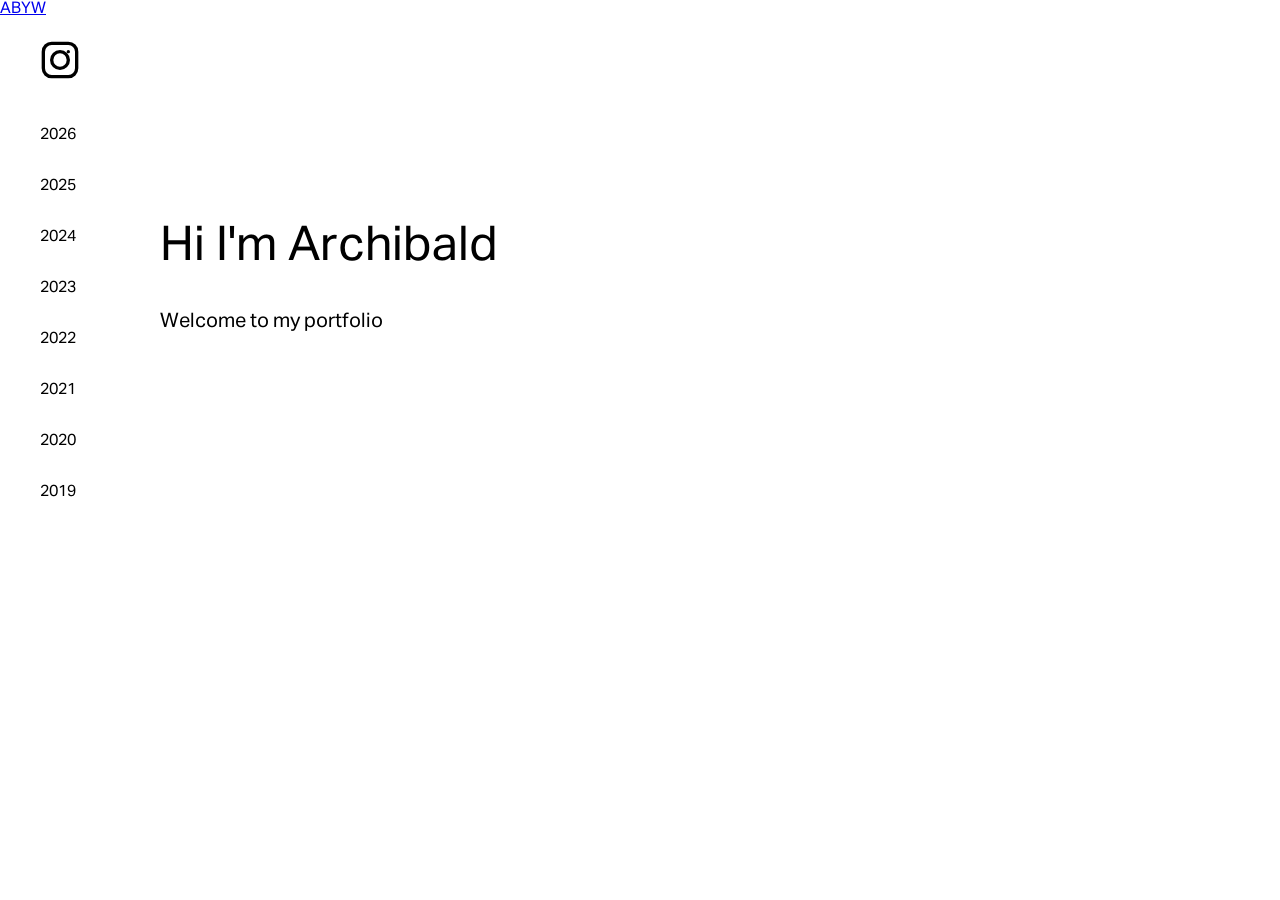
==== index.html @ c822dc49 "Update viewport meta tag and modify content" ====
<!DOCTYPE html>
<html lang="en">
<head>
  <meta charset="UTF-8">
  <title>Archibald Portfolio</title>
  <meta name="viewport" content="width=device-width, initial-scale=1.0">
  <link rel="stylesheet" href="style.css">
</head>
<body>

  <!-- Left Column -->
  <div class="left-column">

    <!-- Instagram Icon -->
    <a href="https://www.instagram.com/YOUR_USERNAME" target="_blank" class="instagram-link">
      <svg class="instagram-icon" viewBox="0 0 24 24">
        <rect x="2" y="2" width="20" height="20" rx="5" fill="none" stroke="black" stroke-width="2"/>
        <circle cx="12" cy="12" r="5" fill="none" stroke="black" stroke-width="2"/>
        <circle cx="17" cy="7" r="1" fill="black"/>
      </svg>
    </a>

    <!-- Years -->
    <div class="year-nav">
      <div>2026</div>
      <div>2025</div>
      <div>2024</div>
      <div>2023</div>
      <div>2022</div>
      <div>2021</div>
      <div>2020</div>
      <div>2019</div>
    </div>

  </div>

  <!-- Top Right Button -->
  <a href="index.html" class="home-button">ABYW</a>

  <!-- Landing Content -->
  <main class="landing-content">
    <h1>Hi I'm Archibald</h1>
    <p>Welcome to my portfolio</p>
  </main>

</body>
</html>
---- style.css ----
/* 1. Font */
@font-face {
  font-family: "AktivGrotesk";
  src: url("fonts/AktivGrotesk-Regular.otf") format("opentype");
  font-weight: 400;
  font-style: normal;
}

/* 2. Global Reset */
* {
  margin: 0;
  padding: 0;
  box-sizing: border-box;
}

body {
  font-family: "AktivGrotesk", Arial, sans-serif;
  background: #ffffff;
  color: #000000;
}

/* 3. Left Column */
.left-column {
  position: fixed;
  top: 40px;
  left: 40px;
  display: flex;
  flex-direction: column;
  align-items: flex-start;
  gap: 40px; /* space between icon and years */
}

/* Instagram Icon */
.instagram-icon {
  width: 40px;
  height: 40px;
  cursor: pointer;
  transition: transform 0.3s;
}

.instagram-icon:hover {
  transform: scale(1.1);
}

/* 4. Years */
.year-nav {
  display: flex;
  flex-direction: column;
  gap: 32px;
}

.year-nav .year {
  font-size: 20px;
  font-weight: 400;
  cursor: default;
}

/* 5. Main Landing Content */
.landing-content {
  margin-left: 160px; /* space for left column */
  margin-top: 200px;
  max-width: 700px;
}

.landing-content h1 {
  font-size: 48px;
  font-weight: 400;
  margin-bottom: 30px;
}

.landing-content p {
  font-size: 20px;
  line-height: 1.6;
}

/* 6. Responsive */
@media (max-width: 768px) {
  .left-column {
    position: static;
    flex-direction: row;
    justify-content: flex-start;
    gap: 20px;
    margin-top: 40px;
  }

  .landing-content {
    margin-left: 30px;
    margin-top: 60px;
    text-align: left;
  }

  .landing-content h1 {
    font-size: 36px;
  }

  .landing-content p {
    font-size: 18px;
  }
}
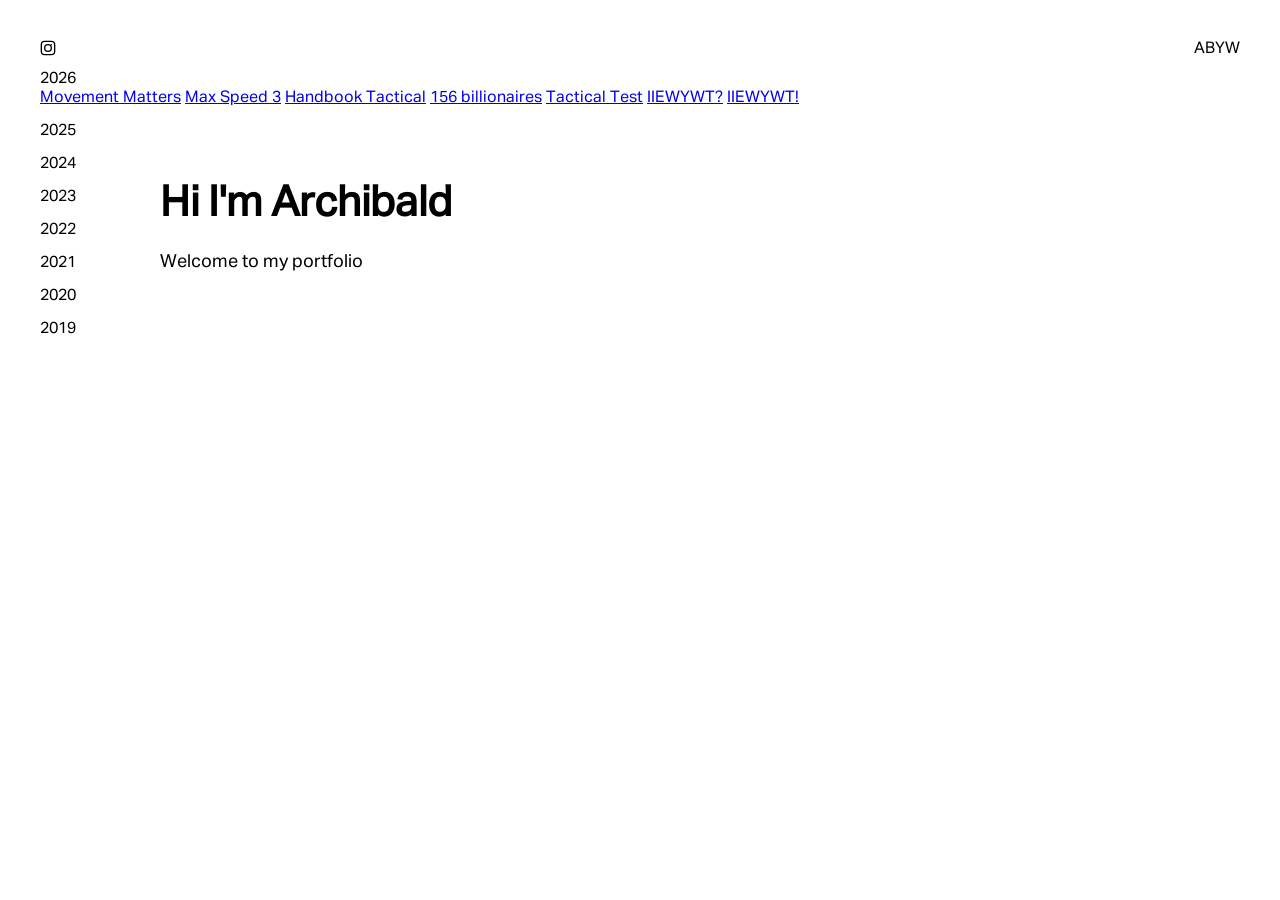
==== commit a0508017: "Update index.html" ====
--- a/index.html
+++ b/index.html
@@ -8,40 +8,53 @@
 </head>
 <body>
 
-  <!-- Left Column -->
-  <div class="left-column">
+<!-- LEFT COLUMN -->
+<div class="left-column">
 
-    <!-- Instagram Icon -->
-    <a href="https://www.instagram.com/YOUR_USERNAME" target="_blank" class="instagram-link">
-      <svg class="instagram-icon" viewBox="0 0 24 24">
-        <rect x="2" y="2" width="20" height="20" rx="5" fill="none" stroke="black" stroke-width="2"/>
-        <circle cx="12" cy="12" r="5" fill="none" stroke="black" stroke-width="2"/>
-        <circle cx="17" cy="7" r="1" fill="black"/>
-      </svg>
-    </a>
+  <!-- Instagram -->
+  <a href="https://www.instagram.com/YOUR_USERNAME" target="_blank" class="instagram-link">
+    <svg viewBox="0 0 24 24" class="instagram-icon">
+      <rect x="2" y="2" width="20" height="20" rx="5" fill="none" stroke="black" stroke-width="2"/>
+      <circle cx="12" cy="12" r="5" fill="none" stroke="black" stroke-width="2"/>
+      <circle cx="17" cy="7" r="1" fill="black"/>
+    </svg>
+  </a>
 
-    <!-- Years -->
-    <div class="year-nav">
-      <div>2026</div>
-      <div>2025</div>
-      <div>2024</div>
-      <div>2023</div>
-      <div>2022</div>
-      <div>2021</div>
-      <div>2020</div>
-      <div>2019</div>
+  <!-- YEARS + PROJECTS -->
+  <div class="year-nav">
+
+    <div class="year-block">
+      <div class="year">2026</div>
+      <div class="projects">
+        <a href="movement-matters.html" class="project-link">Movement Matters</a>
+        <a href="max-speed-3.html" class="project-link">Max Speed 3</a>
+        <a href="handbook-tactical.html" class="project-link">Handbook Tactical</a>
+        <a href="156-billionaires.html" class="project-link">156 billionaires</a>
+        <a href="tactical-test.html" class="project-link">Tactical Test</a>
+        <a href="iiewywt-question.html" class="project-link">IIEWYWT?</a>
+        <a href="iiewywt-exclaim.html" class="project-link">IIEWYWT!</a>
+      </div>
     </div>
 
+    <div class="year">2025</div>
+    <div class="year">2024</div>
+    <div class="year">2023</div>
+    <div class="year">2022</div>
+    <div class="year">2021</div>
+    <div class="year">2020</div>
+    <div class="year">2019</div>
+
   </div>
+</div>
 
-  <!-- Top Right Button -->
-  <a href="index.html" class="home-button">ABYW</a>
+<!-- TOP RIGHT BUTTON -->
+<a href="index.html" class="home-button">ABYW</a>
 
-  <!-- Landing Content -->
-  <main class="landing-content">
-    <h1>Hi I'm Archibald</h1>
-    <p>Welcome to my portfolio</p>
-  </main>
+<!-- LANDING -->
+<main class="landing-content">
+  <h1>Hi I'm Archibald</h1>
+  <p>Welcome to my portfolio</p>
+</main>
 
 </body>
 </html>
--- a/style.css
+++ b/style.css
@@ -1,12 +1,9 @@
-/* 1. Font */
 @font-face {
   font-family: "AktivGrotesk";
   src: url("fonts/AktivGrotesk-Regular.otf") format("opentype");
-  font-weight: 400;
-  font-style: normal;
 }
 
-/* 2. Global Reset */
+/* Reset */
 * {
   margin: 0;
   padding: 0;
@@ -19,81 +16,96 @@
   color: #000000;
 }
 
-/* 3. Left Column */
+/* Left column */
 .left-column {
   position: fixed;
-  top: 40px;
+  top: 40px;   /* This controls vertical alignment */
   left: 40px;
   display: flex;
   flex-direction: column;
-  align-items: flex-start;
-  gap: 40px; /* space between icon and years */
+  gap: 14px;
 }
 
-/* Instagram Icon */
+/* Instagram */
+.instagram-link {
+  width: 16px;
+  height: 16px;
+  display: block;
+}
+
 .instagram-icon {
-  width: 40px;
-  height: 40px;
+  width: 100%;
+  height: 100%;
   cursor: pointer;
-  transition: transform 0.3s;
+  transition: transform 0.2s ease;
 }
 
 .instagram-icon:hover {
-  transform: scale(1.1);
+  transform: scale(1.15);
 }
 
-/* 4. Years */
+/* Years */
 .year-nav {
   display: flex;
   flex-direction: column;
-  gap: 32px;
+  gap: 14px;
+  font-size: 16px;
 }
 
-.year-nav .year {
-  font-size: 20px;
-  font-weight: 400;
-  cursor: default;
+/* Top-right ABYW button */
+.home-button {
+  position: fixed;
+  top: 40px;    /* SAME as .left-column top */
+  right: 40px;
+  font-size: 16px;
+  text-decoration: none;
+  font-weight: 500;
+  color: #000;
+  transition: opacity 0.2s ease;
 }
 
-/* 5. Main Landing Content */
+.home-button:hover {
+  opacity: 0.6;
+}
+
+/* Landing Content */
 .landing-content {
-  margin-left: 160px; /* space for left column */
-  margin-top: 200px;
+  margin-left: 160px;
+  margin-top: 180px;
   max-width: 700px;
 }
 
 .landing-content h1 {
-  font-size: 48px;
-  font-weight: 400;
-  margin-bottom: 30px;
+  font-size: 42px;
+  margin-bottom: 20px;
 }
 
 .landing-content p {
-  font-size: 20px;
-  line-height: 1.6;
+  font-size: 18px;
+  line-height: 1.5;
 }
 
-/* 6. Responsive */
+/* Responsive */
 @media (max-width: 768px) {
   .left-column {
     position: static;
+    margin: 30px;
     flex-direction: row;
-    justify-content: flex-start;
-    gap: 20px;
-    margin-top: 40px;
+    gap: 10px;
+  }
+
+  .year-nav {
+    flex-direction: row;
+    gap: 8px;
+    font-size: 14px;
+  }
+
+  .home-button {
+    top: 30px;
+    right: 30px;
   }
 
   .landing-content {
-    margin-left: 30px;
-    margin-top: 60px;
-    text-align: left;
-  }
-
-  .landing-content h1 {
-    font-size: 36px;
-  }
-
-  .landing-content p {
-    font-size: 18px;
+    margin: 60px 30px;
   }
 }
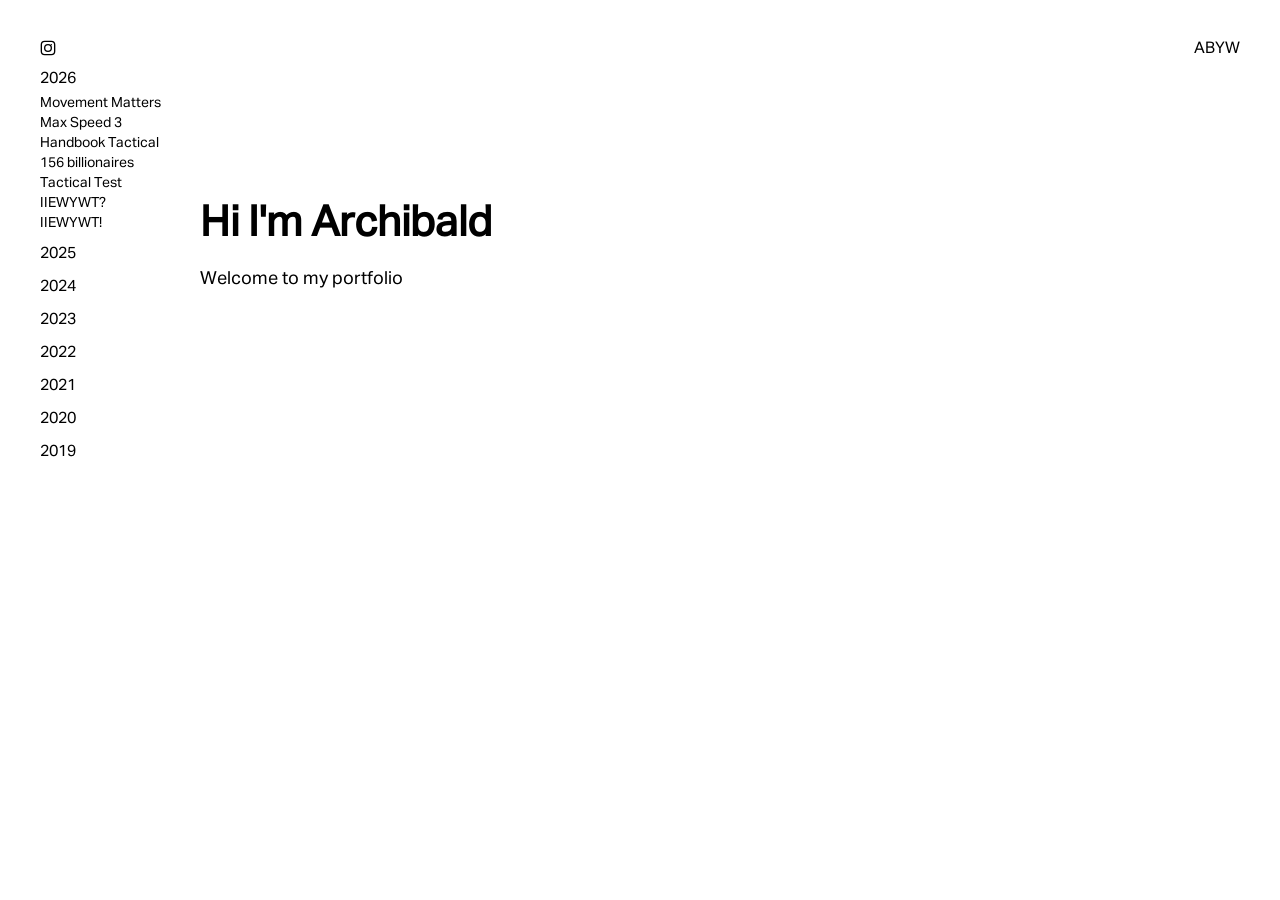
==== commit 44a4f950: "Update comments for clarity in index.html" ====
--- a/index.html
+++ b/index.html
@@ -47,10 +47,10 @@
   </div>
 </div>
 
-<!-- TOP RIGHT BUTTON -->
+<!-- TOP RIGHT HOME BUTTON -->
 <a href="index.html" class="home-button">ABYW</a>
 
-<!-- LANDING -->
+<!-- LANDING CONTENT -->
 <main class="landing-content">
   <h1>Hi I'm Archibald</h1>
   <p>Welcome to my portfolio</p>
--- a/style.css
+++ b/style.css
@@ -1,9 +1,10 @@
+/* Font */
 @font-face {
   font-family: "AktivGrotesk";
   src: url("fonts/AktivGrotesk-Regular.otf") format("opentype");
 }
 
-/* Reset */
+/* RESET */
 * {
   margin: 0;
   padding: 0;
@@ -16,17 +17,23 @@
   color: #000000;
 }
 
-/* Left column */
+/* GLOBAL LINK OVERRIDE */
+a {
+  color: inherit;
+  text-decoration: none;
+}
+
+/* LEFT COLUMN */
 .left-column {
   position: fixed;
-  top: 40px;   /* This controls vertical alignment */
+  top: 40px;
   left: 40px;
   display: flex;
   flex-direction: column;
   gap: 14px;
 }
 
-/* Instagram */
+/* INSTAGRAM ICON */
 .instagram-link {
   width: 16px;
   height: 16px;
@@ -44,22 +51,49 @@
   transform: scale(1.15);
 }
 
-/* Years */
+/* YEARS + PROJECTS */
 .year-nav {
   display: flex;
   flex-direction: column;
   gap: 14px;
+}
+
+.year-block {
+  display: flex;
+  flex-direction: column;
+  gap: 6px;
+}
+
+.year {
   font-size: 16px;
 }
 
-/* Top-right ABYW button */
+.projects {
+  display: flex;
+  flex-direction: column; /* stacked vertically */
+  gap: 4px;
+}
+
+.project-link {
+  display: block;
+  font-size: 14px;       /* smaller than year */
+  color: #000000;
+  text-decoration: none;  /* no underline */
+  font-weight: 400;
+  transition: opacity 0.2s ease;
+}
+
+.project-link:hover {
+  opacity: 0.5;
+}
+
+/* TOP RIGHT HOME BUTTON */
 .home-button {
   position: fixed;
-  top: 40px;    /* SAME as .left-column top */
+  top: 40px;
   right: 40px;
   font-size: 16px;
   text-decoration: none;
-  font-weight: 500;
   color: #000;
   transition: opacity 0.2s ease;
 }
@@ -68,10 +102,10 @@
   opacity: 0.6;
 }
 
-/* Landing Content */
+/* LANDING CONTENT */
 .landing-content {
-  margin-left: 160px;
-  margin-top: 180px;
+  margin-left: 200px;
+  margin-top: 200px;
   max-width: 700px;
 }
 
@@ -82,10 +116,9 @@
 
 .landing-content p {
   font-size: 18px;
-  line-height: 1.5;
 }
 
-/* Responsive */
+/* RESPONSIVE */
 @media (max-width: 768px) {
   .left-column {
     position: static;
@@ -97,15 +130,20 @@
   .year-nav {
     flex-direction: row;
     gap: 8px;
-    font-size: 14px;
+  }
+
+  .projects {
+    flex-direction: row;
+    gap: 8px;
+  }
+
+  .landing-content {
+    margin-left: 30px;
+    margin-top: 60px;
   }
 
   .home-button {
     top: 30px;
     right: 30px;
   }
-
-  .landing-content {
-    margin: 60px 30px;
-  }
 }
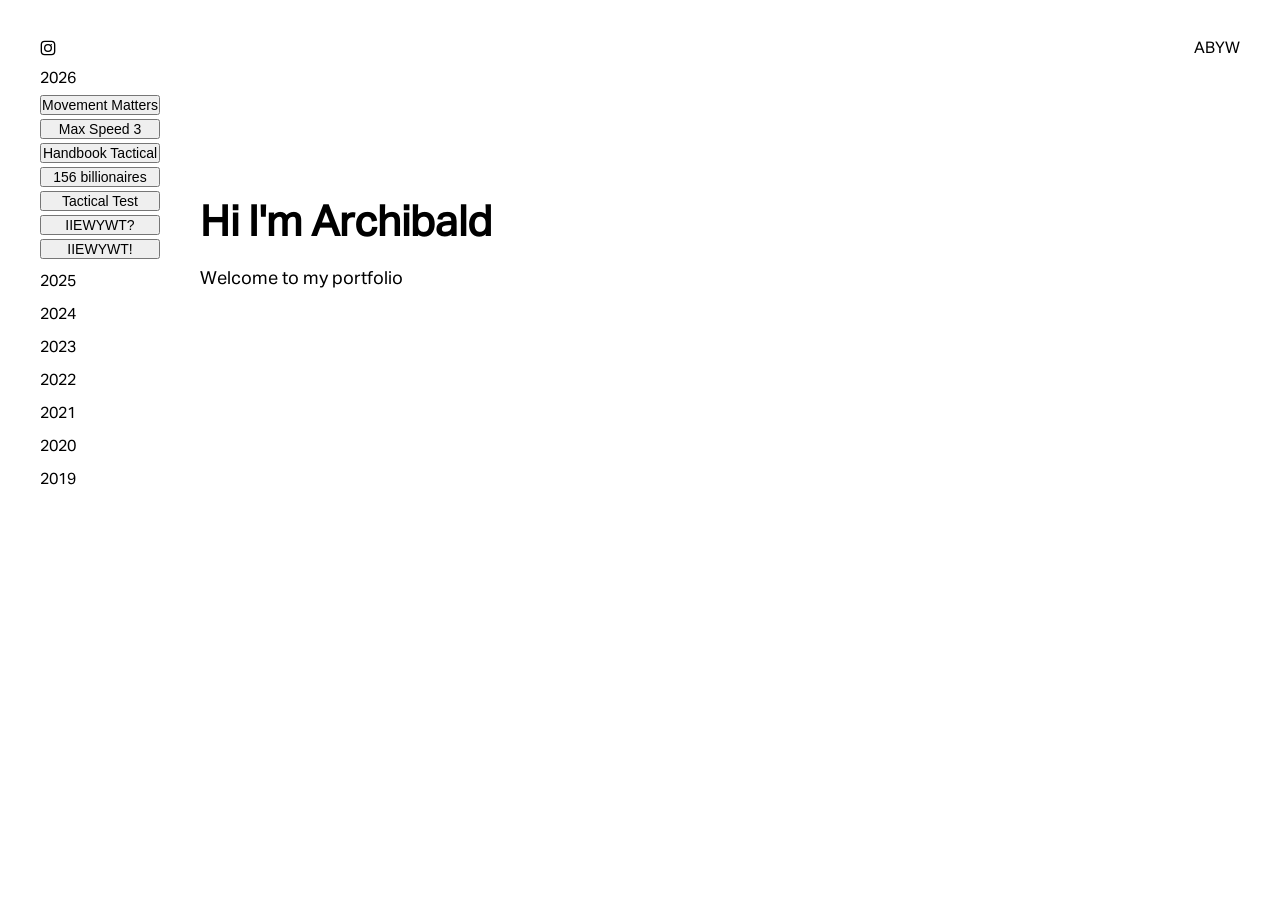
==== commit a56923e3: "Refactor project links to buttons with JS interactivity Updated project links to buttons and added J" ====
--- a/index.html
+++ b/index.html
@@ -8,7 +8,7 @@
 </head>
 <body>
 
-<!-- LEFT COLUMN -->
+<!-- LEFT COLUMN NAV -->
 <div class="left-column">
 
   <!-- Instagram -->
@@ -26,13 +26,13 @@
     <div class="year-block">
       <div class="year">2026</div>
       <div class="projects">
-        <a href="movement-matters.html" class="project-link">Movement Matters</a>
-        <a href="max-speed-3.html" class="project-link">Max Speed 3</a>
-        <a href="handbook-tactical.html" class="project-link">Handbook Tactical</a>
-        <a href="156-billionaires.html" class="project-link">156 billionaires</a>
-        <a href="tactical-test.html" class="project-link">Tactical Test</a>
-        <a href="iiewywt-question.html" class="project-link">IIEWYWT?</a>
-        <a href="iiewywt-exclaim.html" class="project-link">IIEWYWT!</a>
+        <button class="project-link" data-project="movement-matters">Movement Matters</button>
+        <button class="project-link" data-project="max-speed-3">Max Speed 3</button>
+        <button class="project-link" data-project="handbook-tactical">Handbook Tactical</button>
+        <button class="project-link" data-project="156-billionaires">156 billionaires</button>
+        <button class="project-link" data-project="tactical-test">Tactical Test</button>
+        <button class="project-link" data-project="iiewywt-question">IIEWYWT?</button>
+        <button class="project-link" data-project="iiewywt-exclaim">IIEWYWT!</button>
       </div>
     </div>
 
@@ -48,13 +48,43 @@
 </div>
 
 <!-- TOP RIGHT HOME BUTTON -->
-<a href="index.html" class="home-button">ABYW</a>
+<a href="#" class="home-button" id="home-button">ABYW</a>
 
-<!-- LANDING CONTENT -->
-<main class="landing-content">
+<!-- MAIN CONTENT AREA -->
+<main class="landing-content" id="main-content">
   <h1>Hi I'm Archibald</h1>
   <p>Welcome to my portfolio</p>
 </main>
 
+<script>
+  const projectData = {
+    "movement-matters": "<h1>Movement Matters</h1><p>Project description here.</p>",
+    "max-speed-3": "<h1>Max Speed 3</h1><p>Project description here.</p>",
+    "handbook-tactical": "<h1>Handbook Tactical</h1><p>Project description here.</p>",
+    "156-billionaires": "<h1>156 Billionaires</h1><p>Project description here.</p>",
+    "tactical-test": "<h1>Tactical Test</h1><p>Project description here.</p>",
+    "iiewywt-question": "<h1>IIEWYWT?</h1><p>Project description here.</p>",
+    "iiewywt-exclaim": "<h1>IIEWYWT!</h1><p>Project description here.</p>"
+  };
+
+  const projectLinks = document.querySelectorAll('.project-link');
+  const mainContent = document.getElementById('main-content');
+  const homeButton = document.getElementById('home-button');
+
+  projectLinks.forEach(link => {
+    link.addEventListener('click', () => {
+      const project = link.getAttribute('data-project');
+      mainContent.innerHTML = projectData[project] || "<p>Project not found</p>";
+      window.scrollTo(0,0); // scroll to top of content
+    });
+  });
+
+  homeButton.addEventListener('click', (e) => {
+    e.preventDefault();
+    mainContent.innerHTML = "<h1>Hi I'm Archibald</h1><p>Welcome to my portfolio</p>";
+    window.scrollTo(0,0);
+  });
+</script>
+
 </body>
 </html>
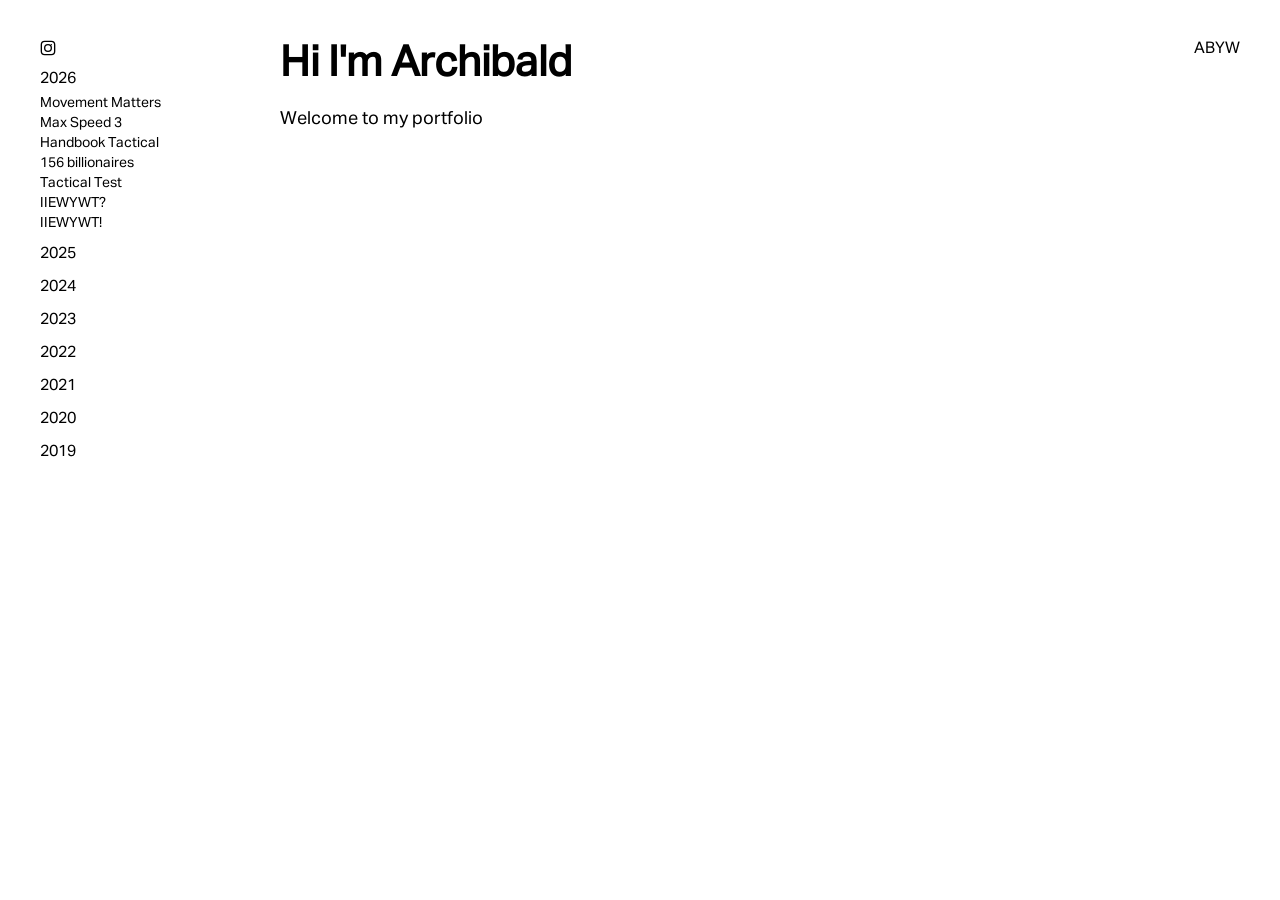
==== commit 38cfc7e5: "Change scrolling method to target main content area Replaced window.scrollTo with mainContent.scroll" ====
--- a/index.html
+++ b/index.html
@@ -75,14 +75,15 @@
     link.addEventListener('click', () => {
       const project = link.getAttribute('data-project');
       mainContent.innerHTML = projectData[project] || "<p>Project not found</p>";
-      window.scrollTo(0,0); // scroll to top of content
+      // Scroll right content to top without moving left column
+      mainContent.scrollTop = 0;
     });
   });
 
   homeButton.addEventListener('click', (e) => {
     e.preventDefault();
     mainContent.innerHTML = "<h1>Hi I'm Archibald</h1><p>Welcome to my portfolio</p>";
-    window.scrollTo(0,0);
+    mainContent.scrollTop = 0;
   });
 </script>
 
--- a/style.css
+++ b/style.css
@@ -1,10 +1,8 @@
-/* Font */
 @font-face {
   font-family: "AktivGrotesk";
   src: url("fonts/AktivGrotesk-Regular.otf") format("opentype");
 }
 
-/* RESET */
 * {
   margin: 0;
   padding: 0;
@@ -13,14 +11,20 @@
 
 body {
   font-family: "AktivGrotesk", Arial, sans-serif;
-  background: #ffffff;
-  color: #000000;
+  background: #fff;
+  color: #000;
 }
 
 /* GLOBAL LINK OVERRIDE */
-a {
+a, button {
   color: inherit;
   text-decoration: none;
+  font-family: inherit;
+  font-weight: 400;
+  cursor: pointer;
+  background: none;
+  border: none;
+  padding: 0;
 }
 
 /* LEFT COLUMN */
@@ -31,6 +35,7 @@
   display: flex;
   flex-direction: column;
   gap: 14px;
+  width: 180px;       /* ensure left column width */
 }
 
 /* INSTAGRAM ICON */
@@ -43,7 +48,6 @@
 .instagram-icon {
   width: 100%;
   height: 100%;
-  cursor: pointer;
   transition: transform 0.2s ease;
 }
 
@@ -76,10 +80,9 @@
 
 .project-link {
   display: block;
-  font-size: 14px;       /* smaller than year */
-  color: #000000;
-  text-decoration: none;  /* no underline */
-  font-weight: 400;
+  font-size: 14px;
+  color: #000;
+  text-align: left;
   transition: opacity 0.2s ease;
 }
 
@@ -87,7 +90,7 @@
   opacity: 0.5;
 }
 
-/* TOP RIGHT HOME BUTTON */
+/* HOME BUTTON */
 .home-button {
   position: fixed;
   top: 40px;
@@ -102,10 +105,10 @@
   opacity: 0.6;
 }
 
-/* LANDING CONTENT */
+/* MAIN CONTENT */
 .landing-content {
-  margin-left: 200px;
-  margin-top: 200px;
+  margin-left: 240px;  /* leave room for left nav */
+  padding: 40px;
   max-width: 700px;
 }
 
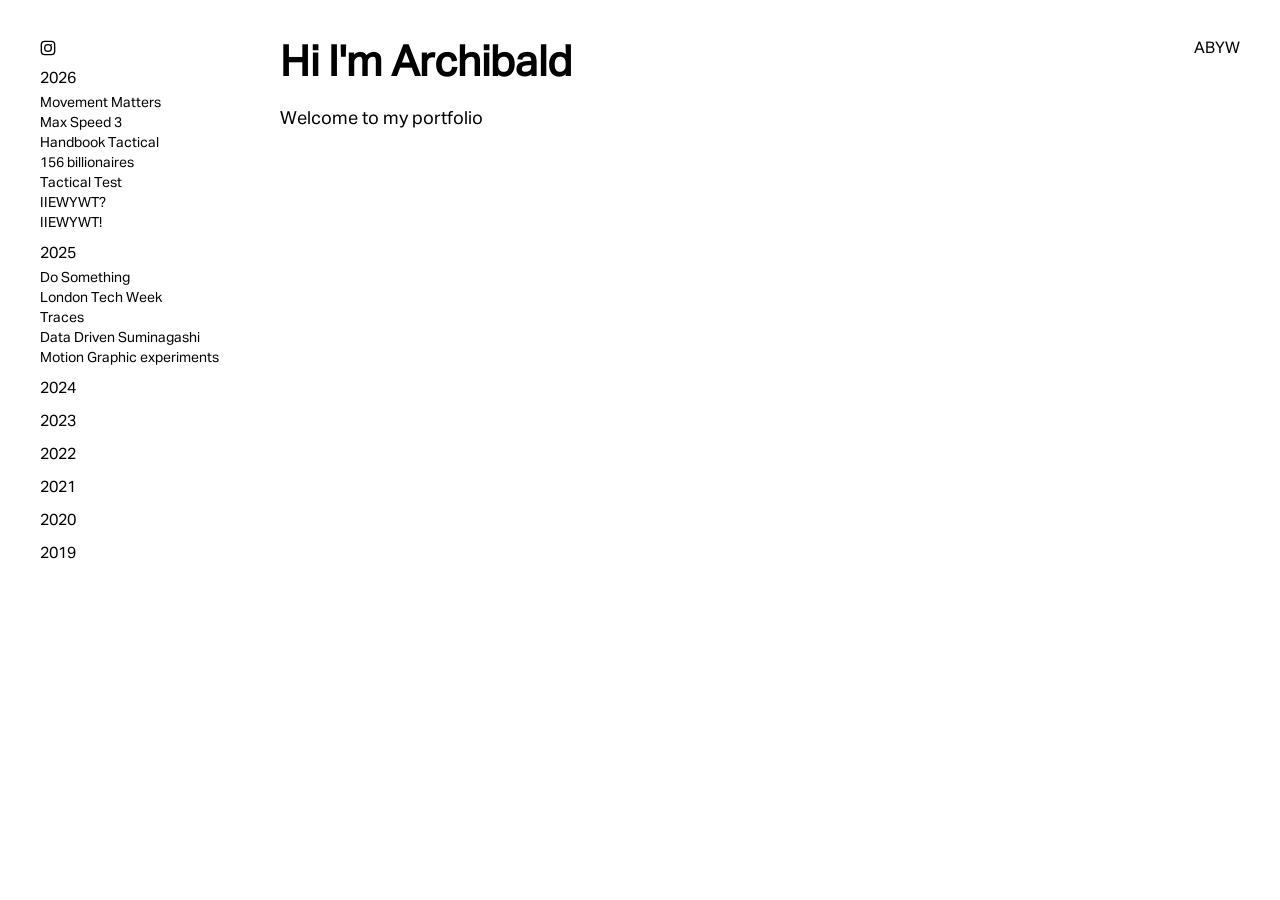
==== commit 32a33d12: "Update index.html" ====
--- a/index.html
+++ b/index.html
@@ -8,10 +8,10 @@
 </head>
 <body>
 
-<!-- LEFT COLUMN NAV -->
+<!-- LEFT COLUMN -->
 <div class="left-column">
 
-  <!-- Instagram -->
+  <!-- Instagram Icon -->
   <a href="https://www.instagram.com/YOUR_USERNAME" target="_blank" class="instagram-link">
     <svg viewBox="0 0 24 24" class="instagram-icon">
       <rect x="2" y="2" width="20" height="20" rx="5" fill="none" stroke="black" stroke-width="2"/>
@@ -20,23 +20,35 @@
     </svg>
   </a>
 
-  <!-- YEARS + PROJECTS -->
   <div class="year-nav">
 
+    <!-- 2026 -->
     <div class="year-block">
       <div class="year">2026</div>
       <div class="projects">
-        <button class="project-link" data-project="movement-matters">Movement Matters</button>
-        <button class="project-link" data-project="max-speed-3">Max Speed 3</button>
-        <button class="project-link" data-project="handbook-tactical">Handbook Tactical</button>
-        <button class="project-link" data-project="156-billionaires">156 billionaires</button>
-        <button class="project-link" data-project="tactical-test">Tactical Test</button>
-        <button class="project-link" data-project="iiewywt-question">IIEWYWT?</button>
-        <button class="project-link" data-project="iiewywt-exclaim">IIEWYWT!</button>
+        <a href="movement-matters.html" class="project-link">Movement Matters</a>
+        <a href="max-speed-3.html" class="project-link">Max Speed 3</a>
+        <a href="handbook-tactical.html" class="project-link">Handbook Tactical</a>
+        <a href="156-billionaires.html" class="project-link">156 billionaires</a>
+        <a href="tactical-test.html" class="project-link">Tactical Test</a>
+        <a href="iiewywt-question.html" class="project-link">IIEWYWT?</a>
+        <a href="iiewywt-exclaim.html" class="project-link">IIEWYWT!</a>
       </div>
     </div>
 
-    <div class="year">2025</div>
+    <!-- 2025 -->
+    <div class="year-block">
+      <div class="year">2025</div>
+      <div class="projects">
+        <a href="do-something.html" class="project-link">Do Something</a>
+        <a href="london-tech-week.html" class="project-link">London Tech Week</a>
+        <a href="traces.html" class="project-link">Traces</a>
+        <a href="data-driven-suminagashi.html" class="project-link">Data Driven Suminagashi</a>
+        <a href="motion-graphic-experiments.html" class="project-link">Motion Graphic experiments</a>
+      </div>
+    </div>
+
+    <!-- Other Years -->
     <div class="year">2024</div>
     <div class="year">2023</div>
     <div class="year">2022</div>
@@ -47,45 +59,14 @@
   </div>
 </div>
 
-<!-- TOP RIGHT HOME BUTTON -->
-<a href="#" class="home-button" id="home-button">ABYW</a>
+<!-- HOME BUTTON -->
+<a href="index.html" class="home-button">ABYW</a>
 
-<!-- MAIN CONTENT AREA -->
-<main class="landing-content" id="main-content">
+<!-- MAIN CONTENT -->
+<main class="landing-content">
   <h1>Hi I'm Archibald</h1>
   <p>Welcome to my portfolio</p>
 </main>
 
-<script>
-  const projectData = {
-    "movement-matters": "<h1>Movement Matters</h1><p>Project description here.</p>",
-    "max-speed-3": "<h1>Max Speed 3</h1><p>Project description here.</p>",
-    "handbook-tactical": "<h1>Handbook Tactical</h1><p>Project description here.</p>",
-    "156-billionaires": "<h1>156 Billionaires</h1><p>Project description here.</p>",
-    "tactical-test": "<h1>Tactical Test</h1><p>Project description here.</p>",
-    "iiewywt-question": "<h1>IIEWYWT?</h1><p>Project description here.</p>",
-    "iiewywt-exclaim": "<h1>IIEWYWT!</h1><p>Project description here.</p>"
-  };
-
-  const projectLinks = document.querySelectorAll('.project-link');
-  const mainContent = document.getElementById('main-content');
-  const homeButton = document.getElementById('home-button');
-
-  projectLinks.forEach(link => {
-    link.addEventListener('click', () => {
-      const project = link.getAttribute('data-project');
-      mainContent.innerHTML = projectData[project] || "<p>Project not found</p>";
-      // Scroll right content to top without moving left column
-      mainContent.scrollTop = 0;
-    });
-  });
-
-  homeButton.addEventListener('click', (e) => {
-    e.preventDefault();
-    mainContent.innerHTML = "<h1>Hi I'm Archibald</h1><p>Welcome to my portfolio</p>";
-    mainContent.scrollTop = 0;
-  });
-</script>
-
 </body>
 </html>
--- a/style.css
+++ b/style.css
@@ -16,15 +16,14 @@
 }
 
 /* GLOBAL LINK OVERRIDE */
-a, button {
-  color: inherit;
-  text-decoration: none;
-  font-family: inherit;
+a {
+  color: #000;        /* pure black text */
+  text-decoration: none; /* no underline */
   font-weight: 400;
-  cursor: pointer;
-  background: none;
-  border: none;
-  padding: 0;
+}
+
+a:hover {
+  opacity: 0.5;        /* subtle hover */
 }
 
 /* LEFT COLUMN */
@@ -35,7 +34,7 @@
   display: flex;
   flex-direction: column;
   gap: 14px;
-  width: 180px;       /* ensure left column width */
+  width: 180px;
 }
 
 /* INSTAGRAM ICON */
@@ -79,18 +78,11 @@
 }
 
 .project-link {
-  display: block;
   font-size: 14px;
-  color: #000;
-  text-align: left;
-  transition: opacity 0.2s ease;
+  cursor: pointer;
 }
 
-.project-link:hover {
-  opacity: 0.5;
-}
-
-/* HOME BUTTON */
+/* TOP RIGHT HOME BUTTON */
 .home-button {
   position: fixed;
   top: 40px;
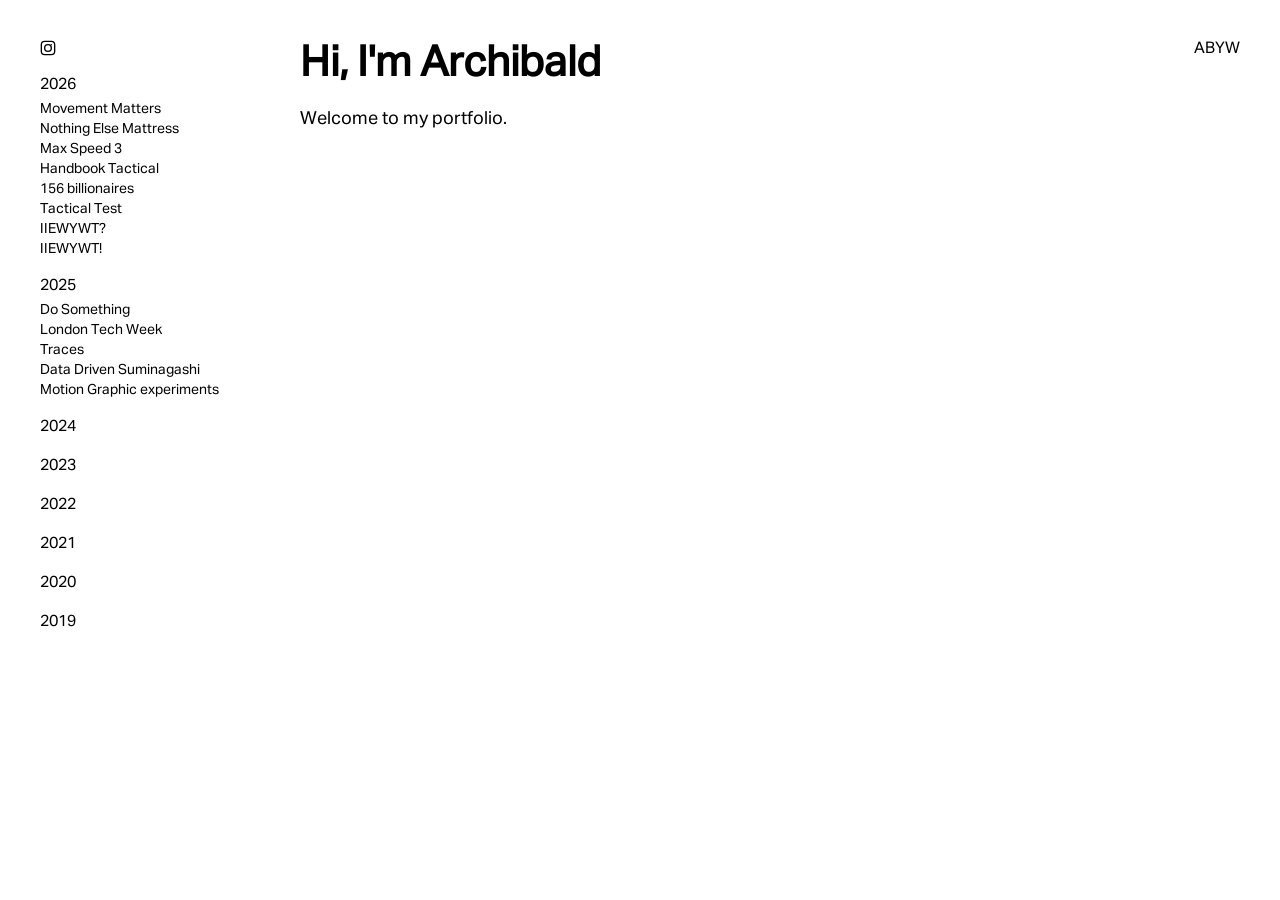
==== commit db399a15: "Update index.html" ====
--- a/index.html
+++ b/index.html
@@ -20,13 +20,14 @@
     </svg>
   </a>
 
+  <!-- YEAR NAVIGATION -->
   <div class="year-nav">
 
-    <!-- 2026 -->
     <div class="year-block">
       <div class="year">2026</div>
       <div class="projects">
         <a href="movement-matters.html" class="project-link">Movement Matters</a>
+        <a href="nothing-else-mattress.html" class="project-link">Nothing Else Mattress</a>
         <a href="max-speed-3.html" class="project-link">Max Speed 3</a>
         <a href="handbook-tactical.html" class="project-link">Handbook Tactical</a>
         <a href="156-billionaires.html" class="project-link">156 billionaires</a>
@@ -36,7 +37,6 @@
       </div>
     </div>
 
-    <!-- 2025 -->
     <div class="year-block">
       <div class="year">2025</div>
       <div class="projects">
@@ -48,7 +48,6 @@
       </div>
     </div>
 
-    <!-- Other Years -->
     <div class="year">2024</div>
     <div class="year">2023</div>
     <div class="year">2022</div>
@@ -64,8 +63,8 @@
 
 <!-- MAIN CONTENT -->
 <main class="landing-content">
-  <h1>Hi I'm Archibald</h1>
-  <p>Welcome to my portfolio</p>
+  <h1>Hi, I'm Archibald</h1>
+  <p>Welcome to my portfolio.</p>
 </main>
 
 </body>
--- a/style.css
+++ b/style.css
@@ -15,15 +15,14 @@
   color: #000;
 }
 
-/* GLOBAL LINK OVERRIDE */
+/* Links clean */
 a {
-  color: #000;        /* pure black text */
-  text-decoration: none; /* no underline */
-  font-weight: 400;
+  color: #000;
+  text-decoration: none;
 }
 
 a:hover {
-  opacity: 0.5;        /* subtle hover */
+  opacity: 0.5;
 }
 
 /* LEFT COLUMN */
@@ -33,32 +32,26 @@
   left: 40px;
   display: flex;
   flex-direction: column;
-  gap: 14px;
-  width: 180px;
+  gap: 20px;
+  width: 200px;
 }
 
-/* INSTAGRAM ICON */
+/* Instagram */
 .instagram-link {
   width: 16px;
   height: 16px;
-  display: block;
 }
 
 .instagram-icon {
   width: 100%;
   height: 100%;
-  transition: transform 0.2s ease;
 }
 
-.instagram-icon:hover {
-  transform: scale(1.15);
-}
-
-/* YEARS + PROJECTS */
+/* Years + Projects */
 .year-nav {
   display: flex;
   flex-direction: column;
-  gap: 14px;
+  gap: 20px;
 }
 
 .year-block {
@@ -73,33 +66,25 @@
 
 .projects {
   display: flex;
-  flex-direction: column; /* stacked vertically */
+  flex-direction: column;
   gap: 4px;
 }
 
 .project-link {
   font-size: 14px;
-  cursor: pointer;
 }
 
-/* TOP RIGHT HOME BUTTON */
+/* HOME BUTTON */
 .home-button {
   position: fixed;
   top: 40px;
   right: 40px;
   font-size: 16px;
-  text-decoration: none;
-  color: #000;
-  transition: opacity 0.2s ease;
-}
-
-.home-button:hover {
-  opacity: 0.6;
 }
 
 /* MAIN CONTENT */
 .landing-content {
-  margin-left: 240px;  /* leave room for left nav */
+  margin-left: 260px;
   padding: 40px;
   max-width: 700px;
 }
@@ -112,33 +97,3 @@
 .landing-content p {
   font-size: 18px;
 }
-
-/* RESPONSIVE */
-@media (max-width: 768px) {
-  .left-column {
-    position: static;
-    margin: 30px;
-    flex-direction: row;
-    gap: 10px;
-  }
-
-  .year-nav {
-    flex-direction: row;
-    gap: 8px;
-  }
-
-  .projects {
-    flex-direction: row;
-    gap: 8px;
-  }
-
-  .landing-content {
-    margin-left: 30px;
-    margin-top: 60px;
-  }
-
-  .home-button {
-    top: 30px;
-    right: 30px;
-  }
-}
